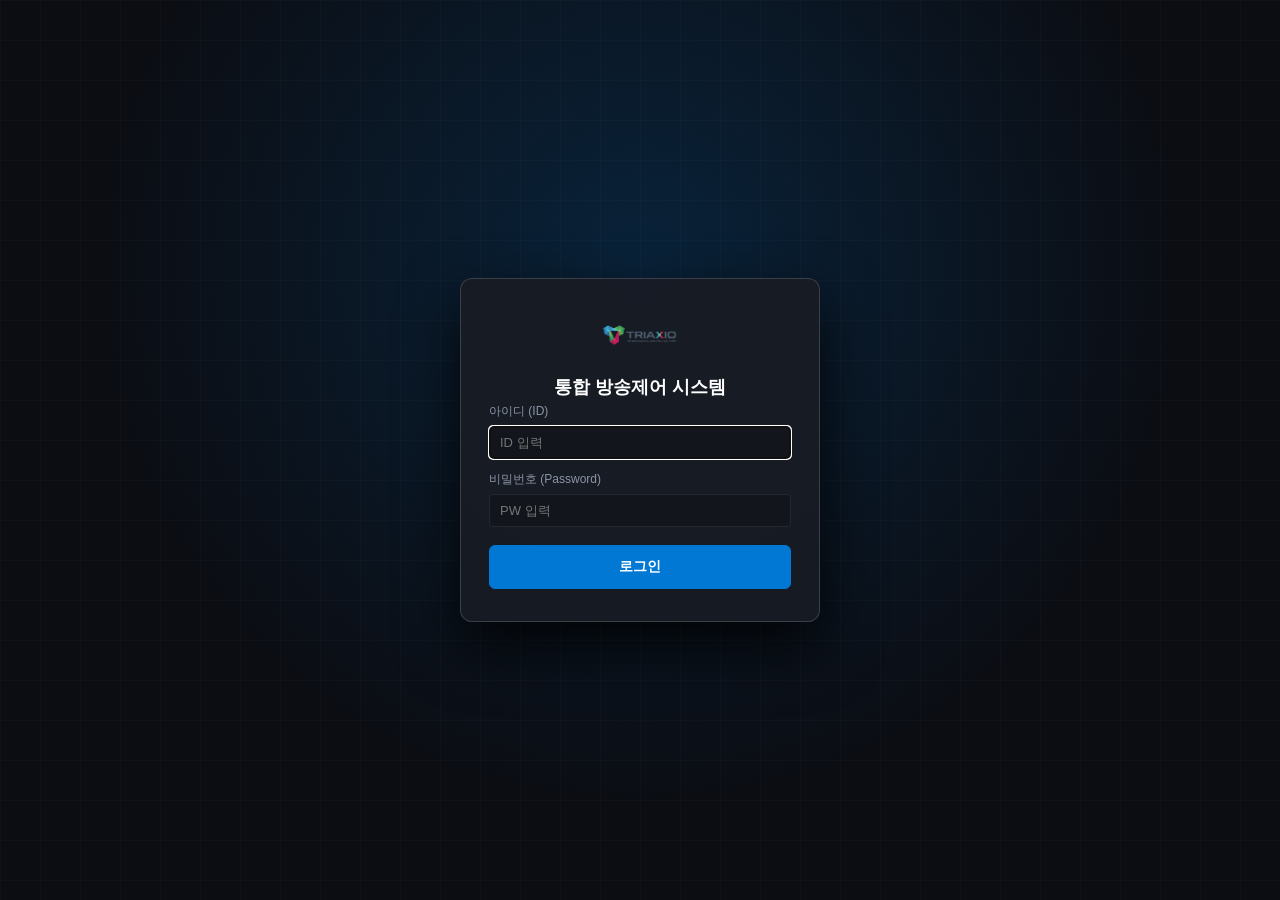
==== index.html @ fa3ac2b3 "AVL Master Hub" ====
<!DOCTYPE html>
<html lang="ko">
<head>
    <meta charset="UTF-8">
    <meta name="viewport" content="width=device-width, initial-scale=1.0">
    <title>Master Hub & Production Control</title>
    <link rel="icon" type="image/png" href="logo.png">
    <link rel="stylesheet" href="style.css">
</head>
<body>

    <!-- 0. 시스템 보안 로그인 화면 (로그인 전 전체 차단) -->
    <div id="login-overlay" class="login-container">
        <div class="login-card">
            <div style="display: flex; justify-content: center; margin-bottom: 16px;">
                <img src="logo.png" alt="Logo" style="height: 48px;" onerror="this.style.display='none'">
            </div>
            <div class="login-title">통합 방송제어 시스템</div>
        

            <form onsubmit="handleLogin(event)">
                <div class="form-group" style="margin-bottom: 12px;">
                    <label>아이디 (ID)</label>
                    <input type="text" id="login-id" placeholder="ID 입력" required autocomplete="off">
                </div>
                <div class="form-group" style="margin-bottom: 18px;">
                    <label>비밀번호 (Password)</label>
                    <input type="password" id="login-pw" placeholder="PW 입력" required>
                </div>
                <div id="login-error" class="login-err-msg">아이디 또는 비밀번호가 일치하지 않습니다.</div>
                <button type="submit" class="fluent-btn primary" style="width: 100%; height: 44px; font-size: 14px;">로그인</button>
            </form>
        </div>
    </div>

    <!-- 좌측 사이드바 -->
    <div class="sidebar">
        <div class="sidebar-header" onclick="goToHome(event)" style="cursor: pointer; user-select: none;" title="메인 화면으로 이동">
            <img src="logo.png" alt="Logo" onerror="this.style.display='none'">
            <span class="sidebar-title">TX-C</span>
        </div>
        <div class="nav-menu">
            <div class="nav-item active" data-view="overview" onclick="switchView('overview')">AVL 프리셋</div>
            <div class="nav-item" data-view="audio" onclick="switchView('audio')">음향 콘솔 메뉴</div>
            <div class="nav-item" data-view="ptz" onclick="switchView('ptz')">카메라 메뉴</div>
            <div class="nav-item" data-view="switcher" onclick="switchView('switcher')">비디오 스위처 메뉴</div>
            <div class="nav-item" data-view="power" onclick="switchView('power')">순차전원분배기 메뉴</div>
            <div class="nav-item" data-view="scheduler" onclick="switchView('scheduler')">스케줄러 동기화</div>
            <div class="nav-item" data-view="deck" onclick="switchView('deck')">스트림덱 배치 메뉴</div>
            <div class="nav-item" data-view="settings" onclick="switchView('settings')" style="margin-top: auto;">⚙ 설정</div>
        </div>
        <div class="nav-item" onclick="handleLogout()" style="color: var(--accent-red); border-top: 1px solid var(--border); margin-top: 8px; padding-top: 12px; cursor: pointer;">
                    로그아웃
                </div>
    </div>

    <!-- 우측 메인 작업 영역 -->
    <div class="main-view">
        <!-- 1. 씬 매크로 -->
        <div id="view-overview" class="view-section active">
            <div class="view-header">
                <div class="view-title">AVL PRESET</div>
                <span id="active-info" style="font-size: 13px; color: var(--accent);">연결 대기 중...</span>
            </div>
            <div class="macro-grid" id="macro-container"></div>
        </div>

        <!-- 2. 음향 콘솔 랙 -->
        <div id="view-audio" class="view-section">
            <div class="view-header">
                <div class="view-title">음향 콘솔 MENU</div>
                <div style="display: flex; gap: 8px; align-items: center;">
                    <select id="snap-select" style="padding: 6px 12px; background: var(--bg-input); color:#fff; border: 1px solid var(--border); border-radius: 4px; min-width: 220px; font-size: 12px;"></select>
                    <button class="fluent-btn primary" onclick="loadSnapshot()">스냅샷 로드</button>
                    <button class="fluent-btn" onclick="navRecall('prev')">◀ 이전</button>
                    <button class="fluent-btn" onclick="navRecall('next')">다음 ▶</button>
                </div>
            </div>
            
            <div class="bank-tabs">
                <button class="bank-btn active" onclick="switchBank('1-12', this)">CH 1-12</button>
                <button class="bank-btn" onclick="switchBank('13-24', this)">CH 13-24</button>
                <button class="bank-btn" onclick="switchBank('25-36', this)">CH 25-36</button>
                <button class="bank-btn" onclick="switchBank('37-40', this)">CH 37-40 & AUX</button>
                <button class="bank-btn" onclick="switchBank('dca', this)">DCA & 메인 L/R</button>
            </div>
            
            <div class="fader-rack" id="fader-rack"></div>
        </div>

        <!-- 3. PTZ 카메라 -->
        <div id="view-ptz" class="view-section">
            <div class="view-header">
                <div class="view-title">CAM CTL MENU</div>
                <div id="ptz-port-display" style="font-size: 12px; color: var(--accent-orange);">모드: VISCA over IP (UDP 52381)</div>
            </div>

            <div style="display: flex; justify-content: space-between; align-items: center; margin-bottom: 12px;">
                <div class="bank-tabs" id="ptz-cam-tabs" style="margin-bottom: 0;"></div>
                <div style="display: flex; gap: 6px;">
                    <button class="fluent-btn" onclick="addNewPTZCam()" style="color: var(--accent-orange); border-color: var(--accent-orange);">+ 카메라 추가</button>
                    <button class="fluent-btn" onclick="removeActivePTZCam()" style="color: var(--accent-red); border-color: var(--accent-red);">- 제거</button>
                </div>
            </div>

            <div style="background: var(--bg-surface); border: 1px solid var(--border); padding: 10px 14px; border-radius: 6px; margin-bottom: 14px; display: flex; align-items: center; justify-content: space-between; gap: 10px;">
                <div style="display: flex; align-items: center; gap: 10px;">
                    <span style="font-size: 13px; font-weight: bold; color: var(--accent-orange);" id="current-cam-label">CAM 1 설정</span>
                    <input type="text" id="ptz-target-name" placeholder="카메라 명칭" style="width: 110px; padding: 4px 8px; background: var(--bg-input); border: 1px solid var(--border); border-radius: 4px; color: #fff; font-size: 12px;">
                    <input type="text" id="ptz-target-ip" placeholder="IP" style="width: 130px; padding: 4px 8px; background: var(--bg-input); border: 1px solid var(--border); border-radius: 4px; color: #fff; font-size: 12px;">
                    <input type="number" id="ptz-target-port" placeholder="포트" style="width: 70px; padding: 4px 8px; background: var(--bg-input); border: 1px solid var(--border); border-radius: 4px; color: #fff; font-size: 12px;">
                </div>
                <button class="fluent-btn primary" onclick="savePTZCamConfig()">카메라 설정 저장</button>
            </div>

            <div style="display: grid; grid-template-columns: repeat(4, 1fr); gap: 10px;" id="ptz-preset-grid"></div>
        </div>

        <!-- 4. 비디오 스위처 -->
        <div id="view-switcher" class="view-section">
            <div class="view-header">
                <div class="view-title">VIDEO SWITCHER MENU</div>
            </div>
            <div style="display: grid; grid-template-columns: repeat(4, 1fr); gap: 16px;">
                <button class="fluent-btn primary" style="height: 70px; font-size: 15px;" onclick="sendSwitcher(1)">카메라 1 (PGM)</button>
                <button class="fluent-btn primary" style="height: 70px; font-size: 15px;" onclick="sendSwitcher(2)">카메라 2 (PGM)</button>
                <button class="fluent-btn primary" style="height: 70px; font-size: 15px;" onclick="sendSwitcher(3)">카메라 3 (PGM)</button>
                <button class="fluent-btn primary" style="height: 70px; font-size: 15px;" onclick="sendSwitcher(4)">PC / PPT 화면</button>
            </div>
        </div>

        <!-- 5. 순차전원 -->
        <div id="view-power" class="view-section">
            <div class="view-header">
                <div class="view-title">순차전원분배기 제어</div>
            </div>
            <div style="display: flex; gap: 16px;">
                <button class="fluent-btn primary" style="flex:1; height:70px; font-size: 15px; background: var(--accent-green); border-color: var(--accent-green);" onclick="sendPower(0, 1)">전체 전원 순차 켜기 (ALL ON)</button>
                <button class="fluent-btn" style="flex:1; height:70px; font-size: 15px; border-color: var(--accent-red); color: var(--accent-red);" onclick="sendPower(0, 0)">전체 전원 순차 끄기 (ALL OFF)</button>
            </div>
        </div>

        <!-- 6. 스트림덱 배치 & 페이지 매핑 -->
        <div id="view-deck" class="view-section">
            <div class="view-header">
                <div class="view-title">스트림덱 미니 (6키) 물리 배치 & 페이지 프리뷰</div>
                <button class="fluent-btn primary" onclick="saveDeckLayout()">기기에 즉시 적용 및 저장</button>
            </div>

            <div style="display: grid; grid-template-columns: repeat(3, 1fr); gap: 12px; margin-bottom: 18px;">
                <div id="deck-slot-0" class="deck-slot-box"></div>
                <div id="deck-slot-1" class="deck-slot-box"></div>
                <div id="deck-slot-2" class="deck-slot-box"></div>
                <div id="deck-slot-3" class="deck-slot-box"></div>
                <div id="deck-slot-4" class="deck-slot-box"></div>
                <div id="deck-slot-5" class="deck-slot-box"></div>
            </div>

            <div style="background: var(--bg-surface); border: 1px solid var(--border); border-radius: 8px; padding: 14px; margin-bottom: 16px;">
                <div style="display: flex; justify-content: space-between; align-items: center; margin-bottom: 10px;">
                    <span style="font-size: 13px; font-weight: bold; color: var(--accent-orange);">이전 / 다음 페이지 매핑 미리보기</span>
                    <div style="display: flex; gap: 6px; align-items: center;">
                        <button class="fluent-btn" style="padding: 3px 10px;" onclick="changeDeckPreviewPage(-1)">◀</button>
                        <span id="deck-preview-page-indicator" style="font-size: 12px; font-weight: bold;">Page 1 / 1</span>
                        <button class="fluent-btn" style="padding: 3px 10px;" onclick="changeDeckPreviewPage(1)">▶</button>
                    </div>
                </div>
                <div id="deck-live-preview-grid" style="display: grid; grid-template-columns: repeat(3, 1fr); gap: 10px;"></div>
            </div>

            <div style="background: var(--bg-surface); border: 1px solid var(--border); border-radius: 8px; padding: 14px;">
                <div style="font-size: 13px; font-weight: bold; color: #a5d6ff; margin-bottom: 8px;">매크로 순서 재정렬 (▲/▼ 버튼으로 페이지 위치 변경)</div>
                <div id="deck-macro-order-list" style="max-height: 180px; overflow-y: auto; display: flex; flex-direction: column; gap: 4px;"></div>
            </div>
        </div>

        <div id="view-scheduler" class="view-section">
                <div class="view-header">
                    <div>
                        <div class="view-title">자동화 이벤트 스케줄러</div>
                        <div style="font-size: 12px; color: var(--text-muted); margin-top: 4px;">지정된 요일과 시각에 등록된 씬 매크로를 자동으로 트리거합니다.</div>
                    </div>
                    <button class="fluent-btn primary" onclick="openNewScheduleModal()">+ 새 스케줄 등록</button>
                </div>

                <div style="background: var(--bg-surface); border: 1px solid var(--border); border-radius: 8px; overflow: hidden;">
                    <table style="width: 100%; border-collapse: collapse; text-align: left; font-size: 13px;">
                        <thead>
                            <tr style="background: rgba(255,255,255,0.04); border-bottom: 1px solid var(--border); color: var(--text-muted);">
                                <th style="padding: 12px 16px;">상태</th>
                                <th style="padding: 12px 16px;">스케줄 명칭</th>
                                <th style="padding: 12px 16px;">실행 요일</th>
                                <th style="padding: 12px 16px;">실행 시각</th>
                                <th style="padding: 12px 16px;">연동 씬 매크로</th>
                                <th style="padding: 12px 16px; text-align: right;">관리</th>
                            </tr>
                        </thead>
                        <tbody id="schedule-list-body"></tbody>
                    </table>
                </div>
            </div>

        <!-- 7. 하드웨어 설정 -->
        <div id="view-settings" class="view-section">
            <div class="view-header">
                <div class="view-title">하드웨어 연결 & 통신 설정</div>
                <button class="fluent-btn primary" onclick="saveConfig()">설정 저장 및 연결 적용</button>
            </div>
            <div class="setting-grid">
                <div class="form-group">
                    <label>콘솔 제조사</label>
                    <select id="cfg-brand" onchange="onBrandChange()">
                        <option value="Behringer">Behringer</option>
                        <option value="Yamaha">YAMAHA</option>
                        <option value="AllenHeath">Allen & Heath</option>
                        <option value="Midas">Midas</option>
                        <option value="DiGiCo">DiGiCo</option>
                        <option value="Soundcraft">Soundcraft</option>
                    </select>
                </div>
                <div class="form-group">
                    <label>세부 콘솔 기종</label>
                    <select id="cfg-model" onchange="onModelChange()"></select>
                </div>
                <div class="form-group">
                    <label>콘솔 IP 주소</label>
                    <input type="text" id="cfg-audio-ip" value="192.168.219.106">
                </div>
                <div class="form-group">
                    <label>콘솔 통신 포트</label>
                    <input type="number" id="cfg-audio-port" value="2223">
                </div>
                <div class="form-group">
                    <label>비디오 스위처 IP</label>
                    <input type="text" id="cfg-switcher-ip" value="192.168.219.110">
                </div>
                <div class="form-group">
                    <label>순차전원분배기 IP</label>
                    <input type="text" id="cfg-power-ip" value="192.168.219.140">
                </div>
            </div>
        </div>
    </div>

    <!-- 매크로 편집 전용 모달 (화면 밖 팝업 격리 완료) -->
    <div id="modal-macro-edit" class="modal">
        <div class="modal-content" style="width: 480px; max-width: 90vw;">
            <div style="display: flex; justify-content: space-between; align-items: center; margin-bottom: 14px;">
                <h3 id="macro-modal-title" style="font-size: 16px;">원클릭 씬 매크로 설정</h3>
                <button class="btn-card-act" style="font-size: 16px;" onclick="closeModal('macro-edit')">✕</button>
            </div>
            <div class="form-group">
                <label>버튼 명칭</label>
                <input type="text" id="m-edit-title" placeholder="예: 설교 / 발언">
            </div>
            <div class="form-group">
                <label>설명</label>
                <input type="text" id="m-edit-desc" placeholder="예: 강단 마이크 오픈 / 타이트 샷">
            </div>
            <div class="form-group">
                <label>순차전원 제어</label>
                <select id="m-edit-power">
                    <option value="">(동작 없음)</option>
                    <option value="1">전체 전원 순차 켜기 (ON)</option>
                    <option value="0">전체 전원 순차 끄기 (OFF)</option>
                </select>
            </div>
            <div class="form-group">
                <label>콘솔 스냅샷 번호 (씬 ID)</label>
                <input type="number" id="m-edit-snap" placeholder="스냅샷을 넘기지 않으려면 빈칸">
            </div>
            <div class="form-group">
                <label>언뮤트할 채널 (쉼표 구분: ch/1,ch/2)</label>
                <input type="text" id="m-edit-unmute" placeholder="ch/1,ch/2">
            </div>
            <div class="form-group">
                <label>뮤트할 채널 (쉼표 구분: ch/3,ch/4)</label>
                <input type="text" id="m-edit-mute" placeholder="ch/3,ch/4">
            </div>
            <div class="form-group">
                <label>PTZ 카메라 / 프리셋</label>
                <div style="display: flex; gap: 8px;">
                    <input type="number" id="m-edit-ptz-cam" placeholder="카메라 번호" style="width: 50%;">
                    <input type="number" id="m-edit-ptz" placeholder="프리셋 번호" style="width: 50%;">
                </div>
            </div>
            <div class="form-group">
                <label>비디오 스위처 PGM 채널</label>
                <input type="number" id="m-edit-switcher" placeholder="예: 2 (CAM 2)">
            </div>
            <button class="fluent-btn primary" style="width: 100%; height: 42px; margin-top: 12px;" onclick="saveMacroEdit()">저장 완료</button>
        </div>
    </div>

<!-- 동기화 로딩 오버레이 모달 -->
<div id="modal-sync-loading" class="modal" style="background: rgba(0, 0, 0, 0.85); z-index: 1000000;">
    <div class="modal-content" style="width: 320px; text-align: center; padding: 30px 20px;">
        <div style="font-size: 28px; margin-bottom: 12px; animation: spin 1.5s linear infinite;">⏳</div>
        <div style="font-size: 16px; font-weight: bold; margin-bottom: 8px;">콘솔 동기화 중</div>
        <div style="font-size: 12px; color: var(--text-muted); line-height: 1.5;">
            하드웨어 채널 및 스냅샷 데이터를<br>불러오는 중입니다. 잠시만 기다려주세요.
        </div>
    </div>
</div>

<div id="modal-schedule-edit" class="modal">
        <div class="modal-content" style="width: 420px;">
            <div style="display: flex; justify-content: space-between; align-items: center; margin-bottom: 16px;">
                <h3 id="sched-modal-title" style="font-size: 16px;">자동화 스케줄 등록</h3>
                <button class="btn-card-act" onclick="closeModal('schedule-edit')">✕</button>
            </div>
            <div class="form-group">
                <label>스케줄 명칭</label>
                <input type="text" id="sched-name" placeholder="예: 주일 1부 예배 준비">
            </div>
            <div class="form-group">
                <label>실행 요일 (다중 선택)</label>
                <div style="display: flex; gap: 4px;" id="sched-days-group">
                    <button type="button" class="bank-btn day-btn" data-day="0">일</button>
                    <button type="button" class="bank-btn day-btn" data-day="1">월</button>
                    <button type="button" class="bank-btn day-btn" data-day="2">화</button>
                    <button type="button" class="bank-btn day-btn" data-day="3">수</button>
                    <button type="button" class="bank-btn day-btn" data-day="4">목</button>
                    <button type="button" class="bank-btn day-btn" data-day="5">금</button>
                    <button type="button" class="bank-btn day-btn" data-day="6">토</button>
                </div>
            </div>
            <div class="form-group">
                <label>실행 시간 (HH:MM)</label>
                <input type="time" id="sched-time" style="color-scheme: dark;">
            </div>
            <div class="form-group">
                <label>실행할 씬 매크로</label>
                <select id="sched-macro-select"></select>
            </div>
            <button class="fluent-btn primary" style="width: 100%; height: 42px; margin-top: 10px;" onclick="saveScheduleItem()">스케줄 저장</button>
        </div>
    </div>

<style>
@keyframes spin {
    0% { transform: rotate(0deg); }
    100% { transform: rotate(360deg); }
}
</style>

    <script src="app.js"></script>
</body>
</html>
---- style.css ----
:root {
    --bg-base: #0b0d13;
    --bg-sidebar: #12151c;
    --bg-surface: #181c24;
    --bg-card: #202530;
    --bg-input: #12151c;
    --border: rgba(255, 255, 255, 0.08);
    --border-strong: rgba(255, 255, 255, 0.16);
    --accent: #0078d4;
    --accent-orange: #ff7700;
    --accent-red: #e03131;
    --accent-green: #2f9e44;
    --text-main: #f8f9fa;
    --text-muted: #8c95a5;
}

* {
    box-sizing: border-box;
    margin: 0;
    padding: 0;
}

body {
    width: 100vw;
    height: 100vh;
    overflow: hidden;
    background-color: var(--bg-base);
    background-image: 
        radial-gradient(ellipse at 15% 0%, rgba(0, 120, 212, 0.15) 0%, transparent 50%),
        radial-gradient(ellipse at 85% 0%, rgba(255, 119, 0, 0.12) 0%, transparent 50%),
        linear-gradient(rgba(255, 255, 255, 0.02) 1px, transparent 1px),
        linear-gradient(90deg, rgba(255, 255, 255, 0.02) 1px, transparent 1px);
    background-size: 100% 100%, 100% 100%, 40px 40px, 40px 40px;
    font-family: -apple-system, BlinkMacSystemFont, "Segoe UI", Roboto, "Nanum Gothic", sans-serif;
    color: var(--text-main);
    display: flex;
    user-select: none;
}

/* 1. 좌측 컴팩트 사이드바 */
.sidebar {
    width: 210px;
    height: 100vh;
    background: var(--bg-sidebar);
    border-right: 1px solid var(--border);
    display: flex;
    flex-direction: column;
    padding: 16px 10px;
    flex-shrink: 0;
}

.sidebar-header {
    display: flex;
    align-items: center;
    gap: 8px;
    padding: 6px 10px 18px 10px;
    border-bottom: 1px solid var(--border);
    margin-bottom: 12px;
}

.sidebar-header img {
    height: 24px;
}

.sidebar-title {
    font-size: 14px;
    font-weight: bold;
    letter-spacing: -0.3px;
}

.nav-menu {
    display: flex;
    flex-direction: column;
    gap: 4px;
    flex: 1;
}

.nav-item {
    display: flex;
    align-items: center;
    gap: 10px;
    padding: 10px 12px;
    border-radius: 6px;
    color: var(--text-muted);
    font-size: 13px;
    font-weight: 500;
    cursor: pointer;
    transition: all 0.15s ease;
}

.nav-item:hover {
    background: rgba(255, 255, 255, 0.05);
    color: #fff;
}

.nav-item.active {
    background: rgba(0, 120, 212, 0.18);
    color: #fff;
    border-left: 3px solid var(--accent);
    font-weight: bold;
}

/* 2. 메인 컨텐츠 영역 (화면 전체 꽉 차게) */
.main-view {
    flex: 1;
    height: 100vh;
    padding: 20px 24px;
    overflow-y: auto;
    display: flex;
    flex-direction: column;
}

.view-header {
    display: flex;
    justify-content: space-between;
    align-items: center;
    border-bottom: 1px solid var(--border);
    padding-bottom: 14px;
    margin-bottom: 18px;
    flex-shrink: 0;
}

.view-title {
    font-size: 20px;
    font-weight: bold;
    letter-spacing: -0.5px;
}

.view-section {
    display: none;
    flex-direction: column;
    flex: 1;
}

.view-section.active {
    display: flex;
}

/* 3. 공용 버튼 & 컨트롤 */
.fluent-btn {
    background: #252a34;
    border: 1px solid var(--border-strong);
    color: var(--text-main);
    padding: 8px 14px;
    border-radius: 6px;
    font-size: 13px;
    font-weight: bold;
    cursor: pointer;
    transition: background 0.15s;
}
.fluent-btn:hover { background: #323846; }
.fluent-btn.primary {
    background: var(--accent);
    border-color: var(--accent);
    color: #fff;
}
.fluent-btn.primary:hover { background: #1084d9; }

/* 4. 씬 매크로 카드 그리드 */
.macro-grid {
    display: grid;
    grid-template-columns: repeat(auto-fill, minmax(220px, 1fr));
    gap: 14px;
}

.macro-card {
    background: var(--bg-surface);
    border: 1px solid var(--border);
    border-radius: 8px;
    padding: 16px;
    min-height: 120px;
    position: relative;
    cursor: pointer;
    display: flex;
    flex-direction: column;
    justify-content: space-between;
    transition: transform 0.1s, border-color 0.2s;
}
.macro-card:hover {
    border-color: var(--accent-orange);
    background: var(--bg-card);
}
.macro-card:active { transform: scale(0.98); }
.macro-card .title { font-size: 16px; font-weight: bold; }
.macro-card .desc { font-size: 12px; color: var(--text-muted); margin-top: 6px; line-height: 1.4; }

.macro-actions {
    position: absolute;
    top: 8px;
    right: 8px;
    display: flex;
    gap: 4px;
}
.btn-card-act {
    background: rgba(255,255,255,0.08);
    border: none;
    color: var(--text-muted);
    cursor: pointer;
    font-size: 12px;
    border-radius: 4px;
    padding: 3px 6px;
}
.btn-card-act:hover { color: #fff; background: rgba(255,255,255,0.2); }

.add-card {
    border: 2px dashed #303746;
    background: rgba(24, 28, 36, 0.4);
    border-radius: 8px;
    display: flex;
    flex-direction: column;
    align-items: center;
    justify-content: center;
    color: var(--text-muted);
    font-weight: bold;
    cursor: pointer;
    min-height: 120px;
}
.add-card:hover { border-color: var(--accent); color: var(--accent); }

/* 5. 음향 콘솔 랙 (12채널 정상 복구 핵심) */
.bank-tabs {
    display: flex;
    gap: 6px;
    margin-bottom: 12px;
}
.bank-btn {
    background: #1e232d;
    border: 1px solid var(--border);
    color: var(--text-muted);
    padding: 8px 16px;
    border-radius: 6px;
    cursor: pointer;
    font-weight: bold;
    font-size: 13px;
}
.bank-btn.active {
    background: var(--accent);
    border-color: var(--accent);
    color: #fff;
}

.fader-rack {
    display: grid;
    grid-template-columns: repeat(12, minmax(70px, 1fr));
    gap: 10px;
    background: #0e1117;
    border: 1px solid var(--border);
    border-radius: 8px;
    padding: 16px 12px;
    min-height: 480px;
    overflow-x: auto;
}

.strip {
    background: var(--bg-surface);
    border: 1px solid var(--border);
    border-radius: 6px;
    padding: 12px 6px;
    display: flex;
    flex-direction: column;
    align-items: center;
    gap: 12px;
}

.strip-name {
    font-size: 12px;
    font-weight: bold;
    color: var(--text-main);
    text-align: center;
}

.btn-mute {
    width: 90%;
    height: 32px;
    background: #252a34;
    border: 1px solid var(--border);
    border-radius: 4px;
    color: var(--text-muted);
    font-weight: bold;
    font-size: 11px;
    cursor: pointer;
}
.btn-mute.active {
    background: var(--accent-red);
    border-color: var(--accent-red);
    color: #fff;
}

.fader-box {
    flex: 1;
    display: flex;
    align-items: center;
    justify-content: center;
    min-height: 280px;
}

.slider {
    writing-mode: bt-lr;
    -webkit-appearance: slider-vertical;
    width: 24px;
    height: 260px;
    cursor: pointer;
}

/* 6. 스트림덱 & 설정 그리드 */
.deck-slot-box {
    background: var(--bg-surface);
    border: 1px solid var(--border);
    border-radius: 8px;
    padding: 10px;
    display: flex;
    flex-direction: column;
    gap: 6px;
}
.deck-slot-title { font-size: 12px; font-weight: bold; color: #00d2ff; }

.setting-grid {
    display: grid;
    grid-template-columns: repeat(2, 1fr);
    gap: 16px;
    max-width: 800px;
}
.form-group {
    display: flex;
    flex-direction: column;
    gap: 6px;
    margin-bottom: 12px;
}
.form-group label { font-size: 12px; color: var(--text-muted); }
.form-group input, .form-group select {
    background: var(--bg-input);
    border: 1px solid var(--border);
    color: #fff;
    padding: 8px 10px;
    border-radius: 4px;
    font-size: 13px;
}

/* 7. [핵심] 팝업 모달 정상화 (화면 밖 침범 원천 차단) */
.modal {
    display: none;
    position: fixed;
    top: 0;
    left: 0;
    width: 100vw;
    height: 100vh;
    background: rgba(0, 0, 0, 0.75);
    backdrop-filter: blur(10px);
    z-index: 99999;
    align-items: center;
    justify-content: center;
}
.modal.open {
    display: flex !important;
}
.modal-content {
    background: #161a22;
    border: 1px solid var(--border-strong);
    border-radius: 10px;
    padding: 22px;
    box-shadow: 0 20px 60px rgba(0,0,0,0.8);
}

/* 로그인 전체 화면 오버레이 */
.login-container {
    position: fixed;
    top: 0;
    left: 0;
    width: 100vw;
    height: 100vh;
    background: #0b0d13;
    background-image: 
        radial-gradient(ellipse at 50% 30%, rgba(0, 120, 212, 0.2) 0%, transparent 60%),
        linear-gradient(rgba(255, 255, 255, 0.02) 1px, transparent 1px),
        linear-gradient(90deg, rgba(255, 255, 255, 0.02) 1px, transparent 1px);
    background-size: 100% 100%, 40px 40px, 40px 40px;
    z-index: 999999;
    display: flex;
    justify-content: center;
    align-items: center;
}

.login-card {
    width: 360px;
    background: rgba(24, 28, 36, 0.95);
    border: 1px solid var(--border-strong);
    border-radius: 12px;
    padding: 32px 28px;
    box-shadow: 0 24px 60px rgba(0, 0, 0, 0.8);
    backdrop-filter: blur(20px);
}

.login-title {
    font-size: 18px;
    font-weight: bold;
    text-align: center;
    margin-bottom: 4px;
    color: #fff;
}

.login-sub {
    font-size: 12px;
    color: var(--text-muted);
    text-align: center;
    margin-bottom: 24px;
}

.login-err-msg {
    display: none;
    font-size: 12px;
    color: var(--accent-red);
    margin-bottom: 12px;
    text-align: center;
    font-weight: 500;
}

.sidebar-header {
    transition: opacity 0.15s ease;
}
.sidebar-header:hover {
    opacity: 0.8;
}
.sidebar-header:active {
    transform: scale(0.98);
}
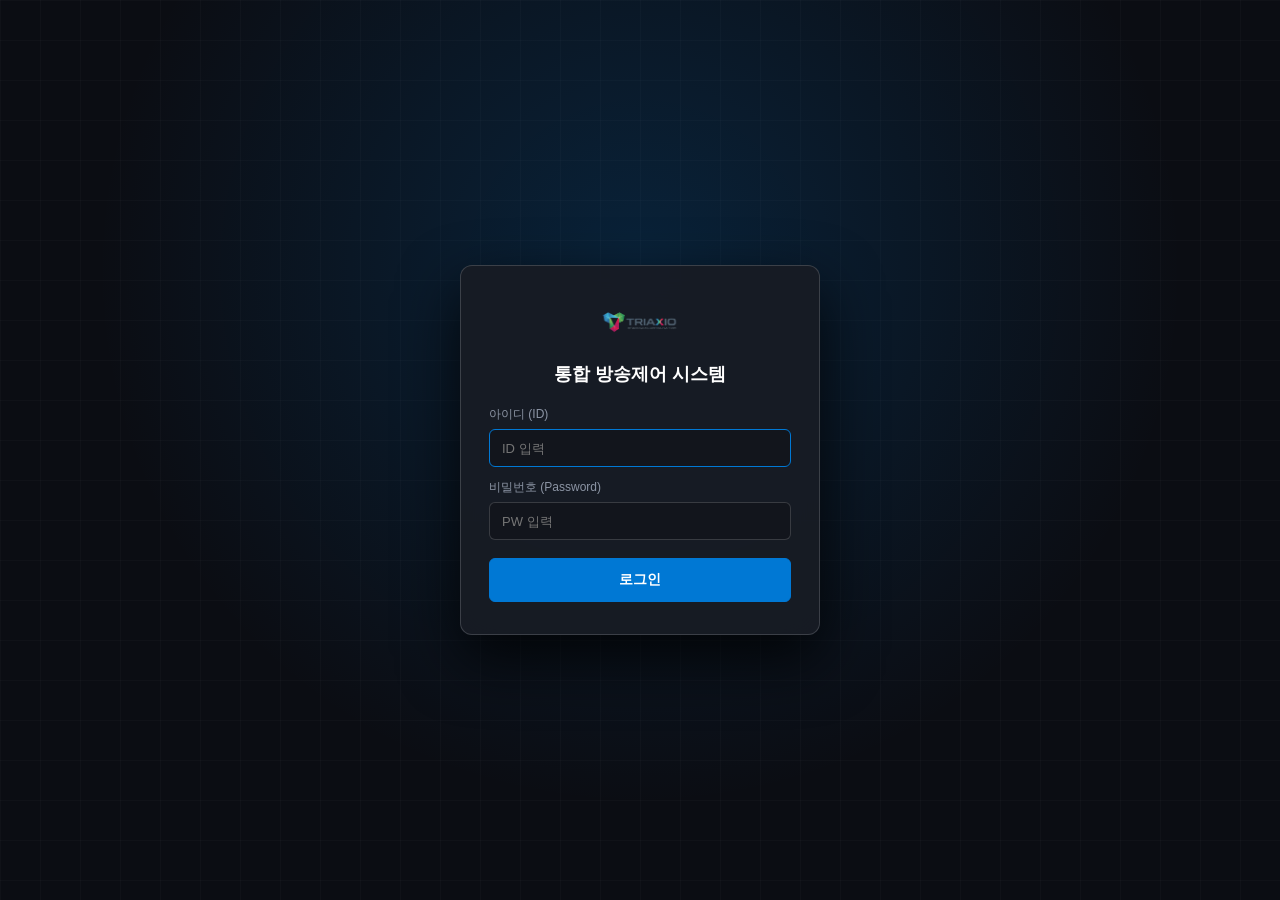
==== commit 000d214d: "Fix touch panel multi-page sync, address conflict, and add audio snapshot fallback rendering" ====
--- a/index.html
+++ b/index.html
@@ -2,21 +2,31 @@
 <html lang="ko">
 <head>
     <meta charset="UTF-8">
-    <meta name="viewport" content="width=device-width, initial-scale=1.0">
+    <meta name="viewport" content="width=device-width, initial-scale=1.0, maximum-scale=1.0, user-scalable=no">
     <title>Master Hub & Production Control</title>
     <link rel="icon" type="image/png" href="logo.png">
     <link rel="stylesheet" href="style.css">
+    <style>
+        @keyframes spin {
+            0% { transform: rotate(0deg); }
+            100% { transform: rotate(360deg); }
+        }
+    </style>
 </head>
 <body>
 
-    <!-- 0. 시스템 보안 로그인 화면 (로그인 전 전체 차단) -->
+    <!-- 스트림덱 전용 뷰 컨테이너 (풀스크린용) -->
+    <div id="streamdeck-view" class="view-panel" data-view="streamdeck">
+        <div class="deck-grid" id="deck-grid"></div>
+    </div>
+
+    <!-- 0. 시스템 보안 로그인 화면 -->
     <div id="login-overlay" class="login-container">
         <div class="login-card">
             <div style="display: flex; justify-content: center; margin-bottom: 16px;">
                 <img src="logo.png" alt="Logo" style="height: 48px;" onerror="this.style.display='none'">
             </div>
             <div class="login-title">통합 방송제어 시스템</div>
-        
 
             <form onsubmit="handleLogin(event)">
                 <div class="form-group" style="margin-bottom: 12px;">
@@ -46,12 +56,12 @@
             <div class="nav-item" data-view="switcher" onclick="switchView('switcher')">비디오 스위처 메뉴</div>
             <div class="nav-item" data-view="power" onclick="switchView('power')">순차전원분배기 메뉴</div>
             <div class="nav-item" data-view="scheduler" onclick="switchView('scheduler')">스케줄러 동기화</div>
-            <div class="nav-item" data-view="deck" onclick="switchView('deck')">스트림덱 배치 메뉴</div>
+            <div class="nav-item" data-view="deck" onclick="switchView('deck')">터치 패널 UI 설정</div>
             <div class="nav-item" data-view="settings" onclick="switchView('settings')" style="margin-top: auto;">⚙ 설정</div>
         </div>
         <div class="nav-item" onclick="handleLogout()" style="color: var(--accent-red); border-top: 1px solid var(--border); margin-top: 8px; padding-top: 12px; cursor: pointer;">
-                    로그아웃
-                </div>
+            로그아웃
+        </div>
     </div>
 
     <!-- 우측 메인 작업 영역 -->
@@ -140,67 +150,84 @@
             </div>
         </div>
 
-        <!-- 6. 스트림덱 배치 & 페이지 매핑 -->
+        <!-- 6. 터치 패널 UI 설정 (단일 통합 & 중앙 정렬) -->
         <div id="view-deck" class="view-section">
             <div class="view-header">
-                <div class="view-title">스트림덱 미니 (6키) 물리 배치 & 페이지 프리뷰</div>
-                <button class="fluent-btn primary" onclick="saveDeckLayout()">기기에 즉시 적용 및 저장</button>
-            </div>
-
-            <div style="display: grid; grid-template-columns: repeat(3, 1fr); gap: 12px; margin-bottom: 18px;">
-                <div id="deck-slot-0" class="deck-slot-box"></div>
-                <div id="deck-slot-1" class="deck-slot-box"></div>
-                <div id="deck-slot-2" class="deck-slot-box"></div>
-                <div id="deck-slot-3" class="deck-slot-box"></div>
-                <div id="deck-slot-4" class="deck-slot-box"></div>
-                <div id="deck-slot-5" class="deck-slot-box"></div>
-            </div>
-
-            <div style="background: var(--bg-surface); border: 1px solid var(--border); border-radius: 8px; padding: 14px; margin-bottom: 16px;">
-                <div style="display: flex; justify-content: space-between; align-items: center; margin-bottom: 10px;">
-                    <span style="font-size: 13px; font-weight: bold; color: var(--accent-orange);">이전 / 다음 페이지 매핑 미리보기</span>
-                    <div style="display: flex; gap: 6px; align-items: center;">
-                        <button class="fluent-btn" style="padding: 3px 10px;" onclick="changeDeckPreviewPage(-1)">◀</button>
-                        <span id="deck-preview-page-indicator" style="font-size: 12px; font-weight: bold;">Page 1 / 1</span>
-                        <button class="fluent-btn" style="padding: 3px 10px;" onclick="changeDeckPreviewPage(1)">▶</button>
+                <div>
+                    <div class="view-title">터치 패널 UI 설정</div>
+                    <div style="color: var(--text-muted); font-size: 12px; margin-top: 4px;">슬롯을 클릭하여 라벨과 매크로를 설정하세요. (6번은 다음 페이지 전환 버튼)</div>
+                </div>
+                <button class="fluent-btn primary" onclick="saveDeckLayoutToServer()" style="padding: 8px 18px; font-weight: bold;">
+                    💾 패널에 즉시 적용
+                </button>
+            </div>
+
+            <!-- 페이지 전환 & 관리 바 -->
+            <div style="display: flex; justify-content: space-between; align-items: center; margin: 0 auto 16px auto; width: 100%; max-width: 680px; background: var(--bg-surface); padding: 10px 16px; border-radius: 8px; border: 1px solid var(--border); box-sizing: border-box;">
+                <div style="display: flex; align-items: center; gap: 10px;">
+                    <button class="fluent-btn" type="button" onclick="changeDeckPreviewPage(-1)">◀ 이전 페이지</button>
+                    <span id="deck-preview-page-indicator" style="font-weight: bold; font-size: 14px; color: var(--accent);">Page 1 / 1</span>
+                    <button class="fluent-btn" type="button" onclick="changeDeckPreviewPage(1)">다음 페이지 ▶</button>
+                </div>
+                <div style="display: flex; gap: 8px;">
+                    <button class="fluent-btn" type="button" onclick="addNewDeckPage()" style="border-color: var(--accent-green); color: var(--accent-green);">+ 새 페이지 추가</button>
+                    <button class="fluent-btn" type="button" onclick="deleteCurrentDeckPage()" style="border-color: var(--accent-red); color: var(--accent-red);">- 현재 페이지 삭제</button>
+                </div>
+            </div>
+
+            <!-- 2x3 시각적 프리뷰 캔버스 -->
+            <div class="deck-mapping-canvas">
+                <div id="deck-editor-grid"></div>
+            </div>
+
+            <!-- 선택 슬롯 설정 패널 -->
+            <div id="slot-config-panel" style="width: 100%; max-width: 680px; margin: 20px auto 0 auto; padding: 20px; background: #161b22; border-radius: 12px; border: 1px solid #30363d; display: none; box-sizing: border-box;">
+                <h3 id="selected-slot-title" style="margin-top: 0; font-size: 15px; color: #58a6ff; margin-bottom: 12px;">슬롯 설정</h3>
+                <div style="display: grid; grid-template-columns: 1fr 1fr 2fr; gap: 14px; align-items: end;">
+                    <div>
+                        <label style="font-size: 12px; color: #8b949e; display: block; margin-bottom: 6px;">표시 라벨 (Title)</label>
+                        <input type="text" id="slot-input-title" style="width: 100%; padding: 8px; background: #0d1117; border: 1px solid #30363d; border-radius: 6px; color: white;" oninput="updateSlotPreview()">
                     </div>
-                </div>
-                <div id="deck-live-preview-grid" style="display: grid; grid-template-columns: repeat(3, 1fr); gap: 10px;"></div>
-            </div>
-
-            <div style="background: var(--bg-surface); border: 1px solid var(--border); border-radius: 8px; padding: 14px;">
-                <div style="font-size: 13px; font-weight: bold; color: #a5d6ff; margin-bottom: 8px;">매크로 순서 재정렬 (▲/▼ 버튼으로 페이지 위치 변경)</div>
-                <div id="deck-macro-order-list" style="max-height: 180px; overflow-y: auto; display: flex; flex-direction: column; gap: 4px;"></div>
-            </div>
-        </div>
-
+                    <div>
+                        <label style="font-size: 12px; color: #8b949e; display: block; margin-bottom: 6px;">아이콘 (Emoji / Text)</label>
+                        <input type="text" id="slot-input-icon" style="width: 100%; padding: 8px; background: #0d1117; border: 1px solid #30363d; border-radius: 6px; color: white;" oninput="updateSlotPreview()">
+                    </div>
+                    <div>
+                        <label style="font-size: 12px; color: #8b949e; display: block; margin-bottom: 6px;">실행할 씬 매크로</label>
+                        <select id="slot-input-action" style="width: 100%; padding: 8px; background: #0d1117; border: 1px solid #30363d; border-radius: 6px; color: white;" onchange="updateSlotPreview()"></select>
+                    </div>
+                </div>
+            </div>
+        </div>
+
+        <!-- 7. 자동화 이벤트 스케줄러 -->
         <div id="view-scheduler" class="view-section">
-                <div class="view-header">
-                    <div>
-                        <div class="view-title">자동화 이벤트 스케줄러</div>
-                        <div style="font-size: 12px; color: var(--text-muted); margin-top: 4px;">지정된 요일과 시각에 등록된 씬 매크로를 자동으로 트리거합니다.</div>
-                    </div>
-                    <button class="fluent-btn primary" onclick="openNewScheduleModal()">+ 새 스케줄 등록</button>
-                </div>
-
-                <div style="background: var(--bg-surface); border: 1px solid var(--border); border-radius: 8px; overflow: hidden;">
-                    <table style="width: 100%; border-collapse: collapse; text-align: left; font-size: 13px;">
-                        <thead>
-                            <tr style="background: rgba(255,255,255,0.04); border-bottom: 1px solid var(--border); color: var(--text-muted);">
-                                <th style="padding: 12px 16px;">상태</th>
-                                <th style="padding: 12px 16px;">스케줄 명칭</th>
-                                <th style="padding: 12px 16px;">실행 요일</th>
-                                <th style="padding: 12px 16px;">실행 시각</th>
-                                <th style="padding: 12px 16px;">연동 씬 매크로</th>
-                                <th style="padding: 12px 16px; text-align: right;">관리</th>
-                            </tr>
-                        </thead>
-                        <tbody id="schedule-list-body"></tbody>
-                    </table>
-                </div>
-            </div>
-
-        <!-- 7. 하드웨어 설정 -->
+            <div class="view-header">
+                <div>
+                    <div class="view-title">자동화 이벤트 스케줄러</div>
+                    <div style="font-size: 12px; color: var(--text-muted); margin-top: 4px;">지정된 요일과 시각에 등록된 씬 매크로를 자동으로 트리거합니다.</div>
+                </div>
+                <button class="fluent-btn primary" onclick="openNewScheduleModal()">+ 새 스케줄 등록</button>
+            </div>
+
+            <div style="background: var(--bg-surface); border: 1px solid var(--border); border-radius: 8px; overflow: hidden;">
+                <table style="width: 100%; border-collapse: collapse; text-align: left; font-size: 13px;">
+                    <thead>
+                        <tr style="background: rgba(255,255,255,0.04); border-bottom: 1px solid var(--border); color: var(--text-muted);">
+                            <th style="padding: 12px 16px;">상태</th>
+                            <th style="padding: 12px 16px;">스케줄 명칭</th>
+                            <th style="padding: 12px 16px;">실행 요일</th>
+                            <th style="padding: 12px 16px;">실행 시각</th>
+                            <th style="padding: 12px 16px;">연동 씬 매크로</th>
+                            <th style="padding: 12px 16px; text-align: right;">관리</th>
+                        </tr>
+                    </thead>
+                    <tbody id="schedule-list-body"></tbody>
+                </table>
+            </div>
+        </div>
+
+        <!-- 8. 하드웨어 설정 -->
         <div id="view-settings" class="view-section">
             <div class="view-header">
                 <div class="view-title">하드웨어 연결 & 통신 설정</div>
@@ -242,7 +269,7 @@
         </div>
     </div>
 
-    <!-- 매크로 편집 전용 모달 (화면 밖 팝업 격리 완료) -->
+    <!-- 매크로 편집 전용 모달 -->
     <div id="modal-macro-edit" class="modal">
         <div class="modal-content" style="width: 480px; max-width: 90vw;">
             <div style="display: flex; justify-content: space-between; align-items: center; margin-bottom: 14px;">
@@ -292,18 +319,19 @@
         </div>
     </div>
 
-<!-- 동기화 로딩 오버레이 모달 -->
-<div id="modal-sync-loading" class="modal" style="background: rgba(0, 0, 0, 0.85); z-index: 1000000;">
-    <div class="modal-content" style="width: 320px; text-align: center; padding: 30px 20px;">
-        <div style="font-size: 28px; margin-bottom: 12px; animation: spin 1.5s linear infinite;">⏳</div>
-        <div style="font-size: 16px; font-weight: bold; margin-bottom: 8px;">콘솔 동기화 중</div>
-        <div style="font-size: 12px; color: var(--text-muted); line-height: 1.5;">
-            하드웨어 채널 및 스냅샷 데이터를<br>불러오는 중입니다. 잠시만 기다려주세요.
-        </div>
-    </div>
-</div>
-
-<div id="modal-schedule-edit" class="modal">
+    <!-- 동기화 로딩 모달 -->
+    <div id="modal-sync-loading" class="modal" style="background: rgba(0, 0, 0, 0.85); z-index: 1000000;">
+        <div class="modal-content" style="width: 320px; text-align: center; padding: 30px 20px;">
+            <div style="font-size: 28px; margin-bottom: 12px; animation: spin 1.5s linear infinite;">⏳</div>
+            <div style="font-size: 16px; font-weight: bold; margin-bottom: 8px;">콘솔 동기화 중</div>
+            <div style="font-size: 12px; color: var(--text-muted); line-height: 1.5;">
+                하드웨어 채널 및 스냅샷 데이터를<br>불러오는 중입니다. 잠시만 기다려주세요.
+            </div>
+        </div>
+    </div>
+
+    <!-- 스케줄 모달 -->
+    <div id="modal-schedule-edit" class="modal">
         <div class="modal-content" style="width: 420px;">
             <div style="display: flex; justify-content: space-between; align-items: center; margin-bottom: 16px;">
                 <h3 id="sched-modal-title" style="font-size: 16px;">자동화 스케줄 등록</h3>
@@ -337,13 +365,6 @@
         </div>
     </div>
 
-<style>
-@keyframes spin {
-    0% { transform: rotate(0deg); }
-    100% { transform: rotate(360deg); }
-}
-</style>
-
     <script src="app.js"></script>
 </body>
 </html>
--- a/style.css
+++ b/style.css
@@ -18,6 +18,8 @@
     box-sizing: border-box;
     margin: 0;
     padding: 0;
+    user-select: none;
+    -webkit-user-select: none;
 }
 
 body {
@@ -34,7 +36,39 @@
     font-family: -apple-system, BlinkMacSystemFont, "Segoe UI", Roboto, "Nanum Gothic", sans-serif;
     color: var(--text-main);
     display: flex;
-    user-select: none;
+}
+
+/* 폼 공통 스타일 (누락 복구) */
+.form-group {
+    margin-bottom: 14px;
+    display: flex;
+    flex-direction: column;
+}
+
+.form-group label {
+    font-size: 12px;
+    color: var(--text-muted);
+    margin-bottom: 6px;
+    font-weight: 500;
+}
+
+.form-group input, 
+.form-group select {
+    width: 100%;
+    height: 38px;
+    padding: 8px 12px;
+    background: var(--bg-input);
+    border: 1px solid var(--border-strong);
+    border-radius: 6px;
+    color: #fff;
+    font-size: 13px;
+    outline: none;
+    transition: border-color 0.15s ease;
+}
+
+.form-group input:focus, 
+.form-group select:focus {
+    border-color: var(--accent);
 }
 
 /* 1. 좌측 컴팩트 사이드바 */
@@ -56,17 +90,14 @@
     padding: 6px 10px 18px 10px;
     border-bottom: 1px solid var(--border);
     margin-bottom: 12px;
-}
-
-.sidebar-header img {
-    height: 24px;
-}
-
-.sidebar-title {
-    font-size: 14px;
-    font-weight: bold;
-    letter-spacing: -0.3px;
-}
+    cursor: pointer;
+    transition: opacity 0.15s ease;
+}
+.sidebar-header:hover { opacity: 0.8; }
+.sidebar-header:active { transform: scale(0.98); }
+
+.sidebar-header img { height: 24px; }
+.sidebar-title { font-size: 14px; font-weight: bold; letter-spacing: -0.3px; }
 
 .nav-menu {
     display: flex;
@@ -100,14 +131,25 @@
     font-weight: bold;
 }
 
-/* 2. 메인 컨텐츠 영역 (화면 전체 꽉 차게) */
+/* 2. 메인 컨텐츠 영역 */
 .main-view {
     flex: 1;
     height: 100vh;
-    padding: 20px 24px;
+    padding: 24px 30px;
     overflow-y: auto;
     display: flex;
     flex-direction: column;
+}
+
+.view-section {
+    display: none;
+    flex-direction: column;
+    flex: 1;
+    width: 100%;
+}
+
+.view-section.active {
+    display: flex !important;
 }
 
 .view-header {
@@ -116,7 +158,7 @@
     align-items: center;
     border-bottom: 1px solid var(--border);
     padding-bottom: 14px;
-    margin-bottom: 18px;
+    margin-bottom: 20px;
     flex-shrink: 0;
 }
 
@@ -126,37 +168,96 @@
     letter-spacing: -0.5px;
 }
 
-.view-section {
-    display: none;
-    flex-direction: column;
-    flex: 1;
-}
-
-.view-section.active {
-    display: flex;
-}
-
-/* 3. 공용 버튼 & 컨트롤 */
+/* 3. 스트림덱 2x3 에디터 매퍼 (panel.html과 1:1 완벽 일치) */
+.deck-mapping-canvas {
+    display: flex !important;
+    justify-content: center !important;
+    align-items: center !important;
+    width: 100% !important;
+    padding: 24px !important;
+    background: #0d1117 !important;
+    border: 1px solid #30363d !important;
+    border-radius: 14px !important;
+    box-sizing: border-box !important;
+}
+
+#deck-editor-grid {
+    display: grid !important;
+    grid-template-columns: repeat(3, 1fr) !important;
+    grid-template-rows: repeat(2, 110px) !important;
+    gap: 14px !important;
+    width: 100% !important;
+    max-width: 620px !important;
+    margin: 0 auto !important;
+}
+
+.editor-slot {
+    background: radial-gradient(circle at 50% 25%, #222734 0%, #12151b 100%) !important;
+    border: 2px solid #30363d !important;
+    border-radius: 14px !important;
+    color: #c9d1d9 !important;
+    display: flex !important;
+    flex-direction: column !important;
+    align-items: center !important;
+    justify-content: center !important;
+    cursor: pointer !important;
+    transition: transform 0.12s ease, border-color 0.12s ease !important;
+    user-select: none !important;
+    box-shadow: 0 4px 10px rgba(0, 0, 0, 0.4) !important;
+    width: 100% !important;
+    height: 100% !important;
+    box-sizing: border-box !important;
+    padding: 8px !important;
+    text-align: center !important;
+}
+
+.editor-slot:hover {
+    border-color: #58a6ff !important;
+    transform: translateY(-2px) !important;
+}
+
+.editor-slot.selected {
+    border-color: #0078d4 !important;
+    background: radial-gradient(circle at 50% 30%, #19385c 0%, #0c1829 100%) !important;
+    box-shadow: 0 0 16px rgba(0, 120, 212, 0.7) !important;
+}
+
+.editor-slot .slot-icon {
+    font-size: 26px !important;
+    margin-bottom: 4px !important;
+    pointer-events: none !important;
+}
+
+.editor-slot .slot-title {
+    font-size: 13px !important;
+    font-weight: 700 !important;
+    pointer-events: none !important;
+    color: #ffffff !important;
+    word-break: keep-all !important;
+    line-height: 1.2 !important;
+}
+
+/* 4. 공용 버튼 & 컨트롤 */
 .fluent-btn {
     background: #252a34;
     border: 1px solid var(--border-strong);
     color: var(--text-main);
-    padding: 8px 14px;
+    padding: 8px 16px;
     border-radius: 6px;
     font-size: 13px;
     font-weight: bold;
     cursor: pointer;
-    transition: background 0.15s;
+    transition: background 0.15s, border-color 0.15s;
 }
 .fluent-btn:hover { background: #323846; }
-.fluent-btn.primary {
+.fluent-btn.primary, .fluent-btn.active {
     background: var(--accent);
     border-color: var(--accent);
     color: #fff;
 }
-.fluent-btn.primary:hover { background: #1084d9; }
-
-/* 4. 씬 매크로 카드 그리드 */
+.fluent-btn.primary:hover, .fluent-btn.active:hover { background: #1084d9; }
+
+/* 5. 씬 매크로 카드 그리드 */
 .macro-grid {
     display: grid;
     grid-template-columns: repeat(auto-fill, minmax(220px, 1fr));
@@ -217,7 +318,7 @@
 }
 .add-card:hover { border-color: var(--accent); color: var(--accent); }
 
-/* 5. 음향 콘솔 랙 (12채널 정상 복구 핵심) */
+/* 6. 음향 콘솔 랙 */
 .bank-tabs {
     display: flex;
     gap: 6px;
@@ -302,41 +403,7 @@
     cursor: pointer;
 }
 
-/* 6. 스트림덱 & 설정 그리드 */
-.deck-slot-box {
-    background: var(--bg-surface);
-    border: 1px solid var(--border);
-    border-radius: 8px;
-    padding: 10px;
-    display: flex;
-    flex-direction: column;
-    gap: 6px;
-}
-.deck-slot-title { font-size: 12px; font-weight: bold; color: #00d2ff; }
-
-.setting-grid {
-    display: grid;
-    grid-template-columns: repeat(2, 1fr);
-    gap: 16px;
-    max-width: 800px;
-}
-.form-group {
-    display: flex;
-    flex-direction: column;
-    gap: 6px;
-    margin-bottom: 12px;
-}
-.form-group label { font-size: 12px; color: var(--text-muted); }
-.form-group input, .form-group select {
-    background: var(--bg-input);
-    border: 1px solid var(--border);
-    color: #fff;
-    padding: 8px 10px;
-    border-radius: 4px;
-    font-size: 13px;
-}
-
-/* 7. [핵심] 팝업 모달 정상화 (화면 밖 침범 원천 차단) */
+/* 7. 팝업 모달 */
 .modal {
     display: none;
     position: fixed;
@@ -350,7 +417,7 @@
     align-items: center;
     justify-content: center;
 }
-.modal.open {
+.modal.open, .modal.active {
     display: flex !important;
 }
 .modal-content {
@@ -361,7 +428,7 @@
     box-shadow: 0 20px 60px rgba(0,0,0,0.8);
 }
 
-/* 로그인 전체 화면 오버레이 */
+/* 8. 로그인 오버레이 */
 .login-container {
     position: fixed;
     top: 0;
@@ -394,7 +461,7 @@
     font-size: 18px;
     font-weight: bold;
     text-align: center;
-    margin-bottom: 4px;
+    margin-bottom: 20px;
     color: #fff;
 }
 
@@ -409,17 +476,7 @@
     display: none;
     font-size: 12px;
     color: var(--accent-red);
-    margin-bottom: 12px;
+    margin-bottom: 14px;
     text-align: center;
     font-weight: 500;
-}
-
-.sidebar-header {
-    transition: opacity 0.15s ease;
-}
-.sidebar-header:hover {
-    opacity: 0.8;
-}
-.sidebar-header:active {
-    transform: scale(0.98);
 }
